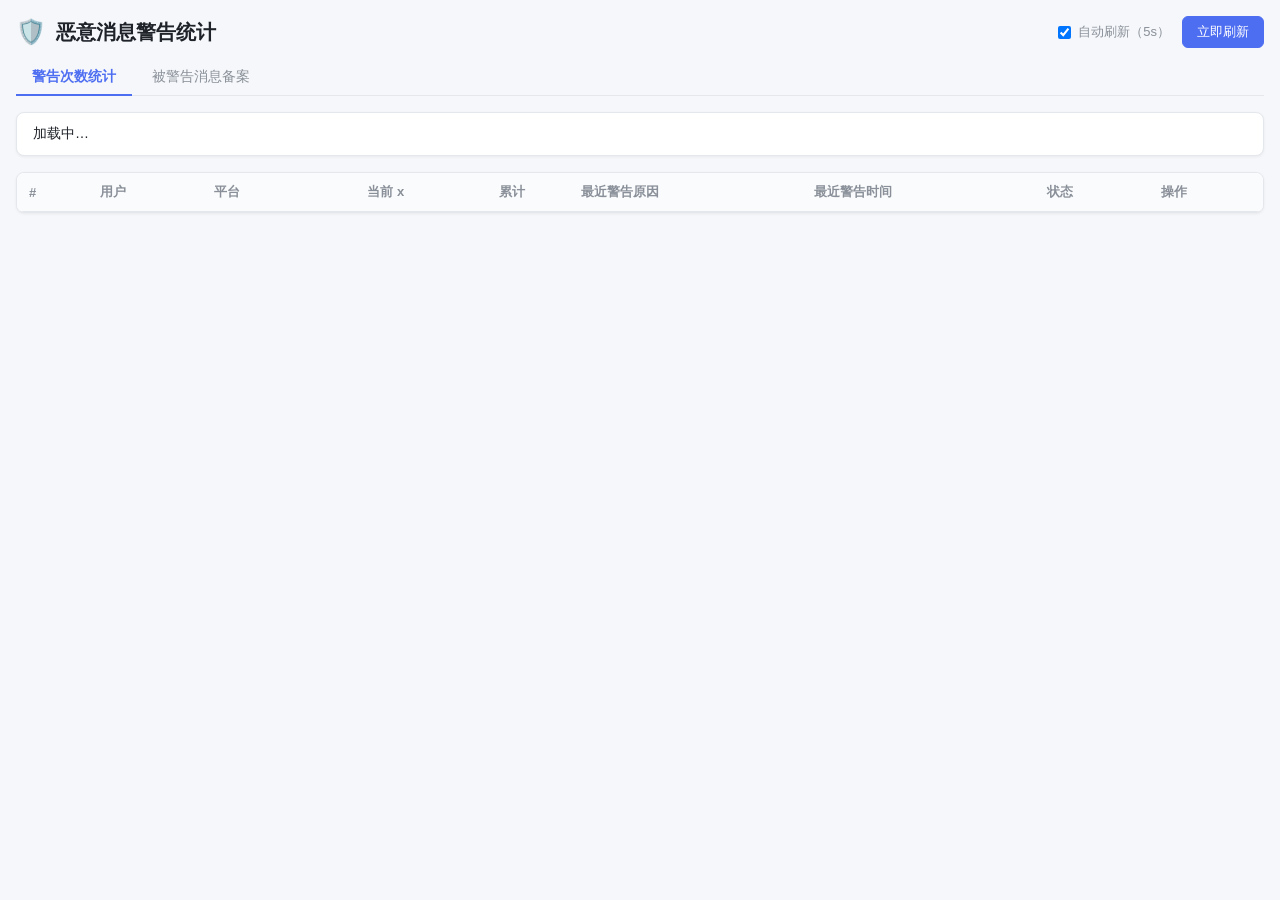
==== pages/stats/index.html @ 786b1534 "Add files via upload" ====
<!doctype html>
<html lang="zh-CN">
  <head>
    <meta charset="utf-8" />
    <meta name="viewport" content="width=device-width, initial-scale=1" />
    <title>恶意消息警告统计</title>
    <link rel="stylesheet" href="./style.css" />
  </head>
  <body>
    <header class="topbar">
      <div class="title">
        <span class="logo">🛡️</span>
        <h1>恶意消息警告统计</h1>
      </div>
      <div class="actions">
        <label class="auto">
          <input id="autoRefresh" type="checkbox" checked />
          自动刷新（5s）
        </label>
        <button id="refresh" class="btn">立即刷新</button>
      </div>
    </header>

    <nav class="tabs">
      <button class="tab active" data-tab="stats">警告次数统计</button>
      <button class="tab" data-tab="logs">被警告消息备案</button>
    </nav>

    <section class="summary" id="summary">加载中…</section>

    <!-- Tab: 统计 -->
    <section id="pane-stats" class="pane">
      <div class="table-wrap">
        <table id="table">
          <thead>
            <tr>
              <th>#</th>
              <th>用户</th>
              <th>平台</th>
              <th class="num">当前 x</th>
              <th class="num">累计</th>
              <th>最近警告原因</th>
              <th>最近警告时间</th>
              <th>状态</th>
              <th>操作</th>
            </tr>
          </thead>
          <tbody id="tbody"></tbody>
        </table>
      </div>
      <p class="empty" id="empty" hidden>暂无警告记录。</p>
    </section>

    <!-- Tab: 备案 -->
    <section id="pane-logs" class="pane" hidden>
      <div class="table-wrap">
        <table id="logTable">
          <thead>
            <tr>
              <th>#</th>
              <th>时间</th>
              <th>用户</th>
              <th>平台/群</th>
              <th>被警告消息</th>
              <th>判定原因</th>
              <th class="num">x</th>
              <th>禁言</th>
            </tr>
          </thead>
          <tbody id="logTbody"></tbody>
        </table>
      </div>
      <p class="empty" id="logEmpty" hidden>暂无被警告消息备案。</p>
    </section>

    <script type="module" src="./app.js"></script>
  </body>
</html>
---- pages/stats/style.css ----
:root {
  --bg: #f5f7fa;
  --card: #ffffff;
  --border: #e4e7eb;
  --text: #1f2329;
  --muted: #8a9099;
  --primary: #4e6ef2;
  --high: #f0413c;
  --warn: #ff9f19;
  --ok: #34c759;
  --shadow: 0 1px 3px rgba(0, 0, 0, 0.06);
}

* {
  box-sizing: border-box;
}

body {
  margin: 0;
  font-family: -apple-system, "Segoe UI", "PingFang SC", "Microsoft YaHei", sans-serif;
  background: var(--bg);
  color: var(--text);
  padding: 16px;
}

.topbar {
  display: flex;
  align-items: center;
  justify-content: space-between;
  margin-bottom: 12px;
  flex-wrap: wrap;
  gap: 12px;
}

.tabs {
  display: flex;
  gap: 4px;
  margin-bottom: 16px;
  border-bottom: 1px solid var(--border);
}

.tab {
  border: none;
  background: transparent;
  color: var(--muted);
  padding: 8px 16px;
  cursor: pointer;
  font-size: 14px;
  border-bottom: 2px solid transparent;
  margin-bottom: -1px;
  transition: color 0.15s, border-color 0.15s;
}

.tab:hover {
  color: var(--text);
}

.tab.active {
  color: var(--primary);
  border-bottom-color: var(--primary);
  font-weight: 600;
}

.title {
  display: flex;
  align-items: center;
  gap: 10px;
}

.title .logo {
  font-size: 24px;
}

.title h1 {
  font-size: 20px;
  margin: 0;
}

.actions {
  display: flex;
  align-items: center;
  gap: 12px;
}

.auto {
  font-size: 13px;
  color: var(--muted);
  display: flex;
  align-items: center;
  gap: 4px;
  cursor: pointer;
}

.btn {
  border: 1px solid var(--primary);
  background: var(--primary);
  color: #fff;
  padding: 6px 14px;
  border-radius: 6px;
  cursor: pointer;
  font-size: 13px;
  transition: opacity 0.15s;
}

.btn:hover {
  opacity: 0.9;
}

.btn:disabled {
  opacity: 0.5;
  cursor: not-allowed;
}

.btn.small {
  padding: 3px 10px;
  font-size: 12px;
  background: #fff;
  color: var(--primary);
}

.btn.small:hover {
  background: #eef1ff;
}

.summary {
  background: var(--card);
  border: 1px solid var(--border);
  border-radius: 8px;
  padding: 12px 16px;
  margin-bottom: 16px;
  font-size: 14px;
  box-shadow: var(--shadow);
}

.summary b {
  color: var(--primary);
}

.table-wrap {
  background: var(--card);
  border: 1px solid var(--border);
  border-radius: 8px;
  overflow: auto;
  box-shadow: var(--shadow);
}

table {
  width: 100%;
  border-collapse: collapse;
  font-size: 13px;
}

th,
td {
  padding: 10px 12px;
  text-align: left;
  border-bottom: 1px solid var(--border);
  white-space: nowrap;
}

th {
  background: #fafbfc;
  color: var(--muted);
  font-weight: 600;
  position: sticky;
  top: 0;
}

td.num,
th.num {
  text-align: center;
}

td.reason {
  max-width: 220px;
  overflow: hidden;
  text-overflow: ellipsis;
  white-space: nowrap;
}

td.msg {
  max-width: 320px;
  overflow: hidden;
  text-overflow: ellipsis;
  white-space: nowrap;
  font-family: "SFMono-Regular", Consolas, monospace;
  font-size: 12px;
}

.user {
  font-weight: 600;
}

.uid {
  font-size: 11px;
  color: var(--muted);
}

.badge {
  display: inline-block;
  min-width: 28px;
  padding: 2px 8px;
  border-radius: 10px;
  font-weight: 600;
  text-align: center;
}

.badge.zero {
  background: #eef0f2;
  color: var(--muted);
}

.badge.low {
  background: #fff4e5;
  color: #d97706;
}

.badge.high {
  background: #ffeceb;
  color: var(--high);
}

.badge.muted {
  background: #ffeceb;
  color: #fff;
  background: var(--high);
}

.empty {
  text-align: center;
  color: var(--muted);
  padding: 40px;
}

tr:hover td {
  background: #fafbff;
}
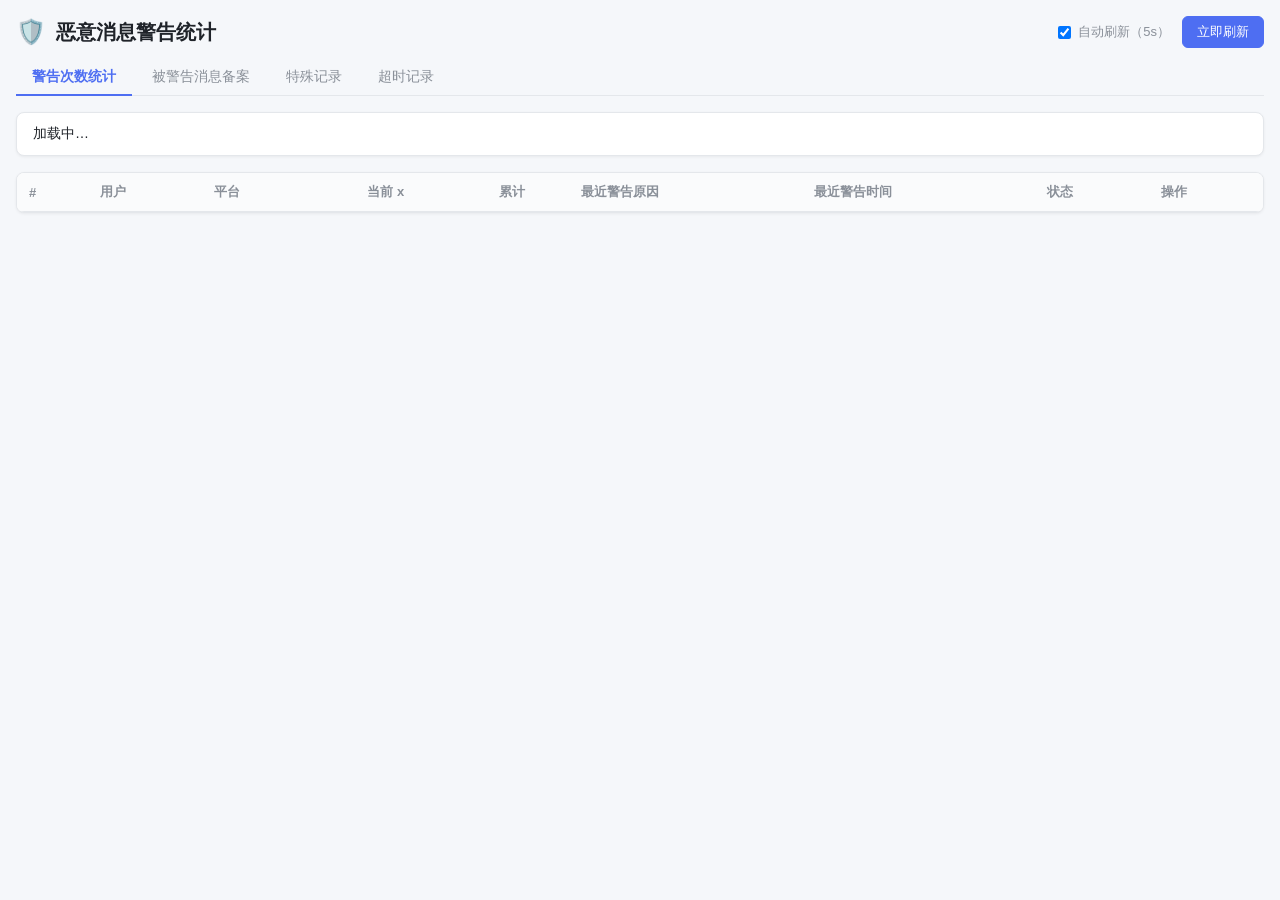
==== commit 1d498d7b: "Update index.html" ====
--- a/pages/stats/index.html
+++ b/pages/stats/index.html
@@ -24,6 +24,8 @@
     <nav class="tabs">
       <button class="tab active" data-tab="stats">警告次数统计</button>
       <button class="tab" data-tab="logs">被警告消息备案</button>
+      <button class="tab" data-tab="special">特殊记录</button>
+      <button class="tab" data-tab="timeout">超时记录</button>
     </nav>
 
     <section class="summary" id="summary">加载中…</section>
@@ -73,6 +75,51 @@
       <p class="empty" id="logEmpty" hidden>暂无被警告消息备案。</p>
     </section>
 
+    <!-- Tab: 特殊记录 -->
+    <section id="pane-special" class="pane" hidden>
+      <div class="summary" id="specialSummary">加载中…</div>
+      <div class="table-wrap">
+        <table id="specialTable">
+          <thead>
+            <tr>
+              <th>#</th>
+              <th>时间</th>
+              <th>用户</th>
+              <th>分类</th>
+              <th>平台/群</th>
+              <th>消息内容</th>
+              <th>特殊原因</th>
+              <th>操作</th>
+            </tr>
+          </thead>
+          <tbody id="specialTbody"></tbody>
+        </table>
+      </div>
+      <p class="empty" id="specialEmpty" hidden>暂无特殊记录。</p>
+    </section>
+
+    <!-- Tab: 超时记录 -->
+    <section id="pane-timeout" class="pane" hidden>
+      <div class="summary" id="timeoutSummary">加载中…</div>
+      <div class="table-wrap">
+        <table id="timeoutTable">
+          <thead>
+            <tr>
+              <th>#</th>
+              <th>原时间</th>
+              <th>归档时间</th>
+              <th>用户</th>
+              <th>平台/群</th>
+              <th>消息内容</th>
+              <th>判定原因</th>
+            </tr>
+          </thead>
+          <tbody id="timeoutTbody"></tbody>
+        </table>
+      </div>
+      <p class="empty" id="timeoutEmpty" hidden>暂无超时记录。</p>
+    </section>
+
     <script type="module" src="./app.js"></script>
   </body>
 </html>
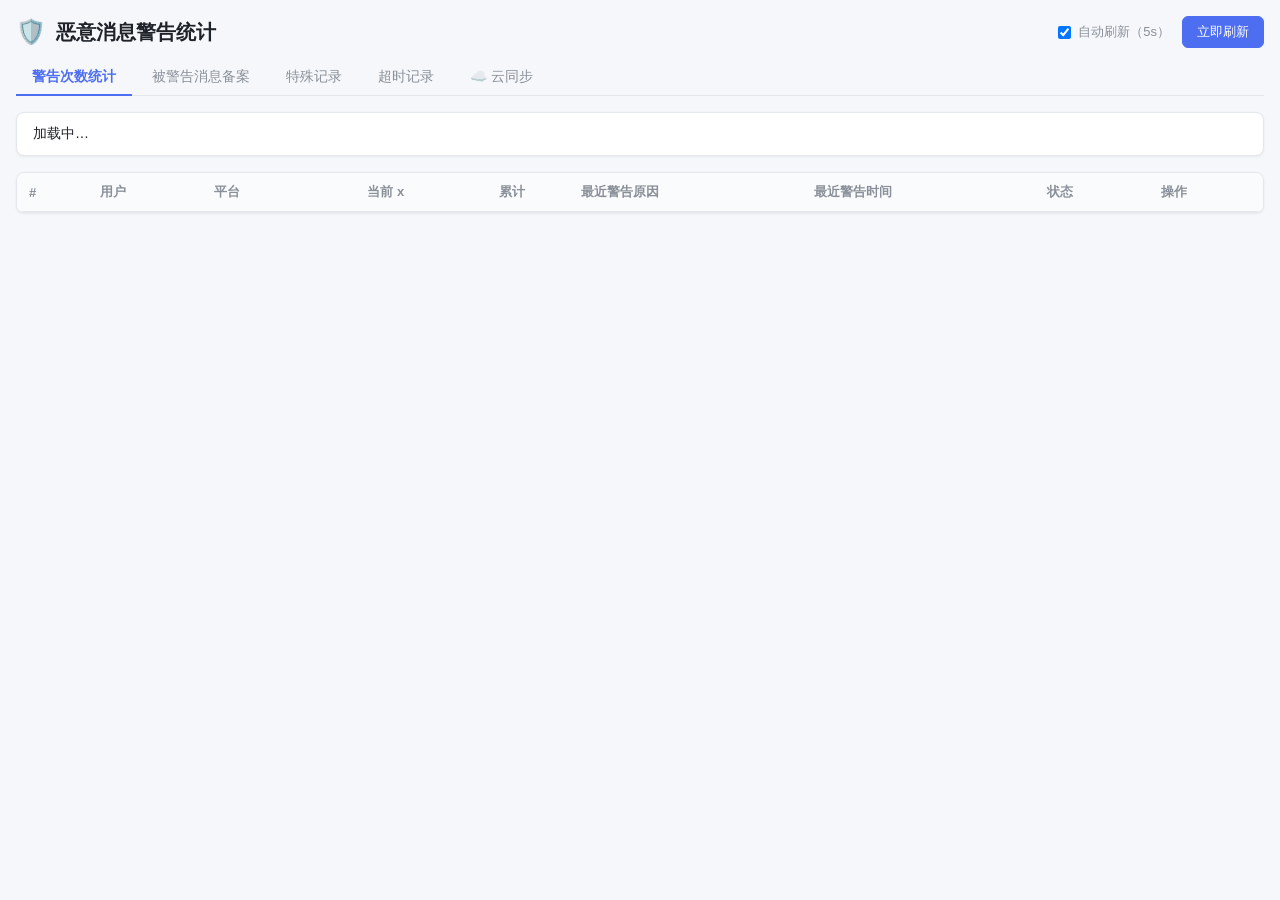
==== commit 30aefb77: "Add files via upload" ====
--- a/pages/stats/index.html
+++ b/pages/stats/index.html
@@ -26,6 +26,7 @@
       <button class="tab" data-tab="logs">被警告消息备案</button>
       <button class="tab" data-tab="special">特殊记录</button>
       <button class="tab" data-tab="timeout">超时记录</button>
+      <button class="tab" data-tab="cloud">☁️ 云同步</button>
     </nav>
 
     <section class="summary" id="summary">加载中…</section>
@@ -120,6 +121,35 @@
       <p class="empty" id="timeoutEmpty" hidden>暂无超时记录。</p>
     </section>
 
+    <!-- Tab: 云同步 -->
+    <section id="pane-cloud" class="pane" hidden>
+      <div class="summary" id="cloudSummary">加载中…</div>
+      <div class="cloud-actions">
+        <button id="cloudSyncBtn" class="btn">🔄 立即同步</button>
+        <button id="cloudUploadBtn" class="btn">📤 上传本地记录</button>
+        <button id="cloudUploadSpecialBtn" class="btn">📤 上传特殊记录</button>
+        <button id="cloudRefreshBtn" class="btn">🔁 刷新状态</button>
+      </div>
+      <div class="table-wrap">
+        <table id="cloudTable">
+          <thead>
+            <tr>
+              <th>#</th>
+              <th>用户</th>
+              <th>平台</th>
+              <th class="num">云端 x</th>
+              <th class="num">云端累计</th>
+              <th>禁言状态</th>
+              <th>最近警告</th>
+              <th>来源 bot</th>
+            </tr>
+          </thead>
+          <tbody id="cloudTbody"></tbody>
+        </table>
+      </div>
+      <p class="empty" id="cloudEmpty" hidden>云端暂无记录，或云同步未启用。</p>
+    </section>
+
     <script type="module" src="./app.js"></script>
   </body>
 </html>
--- a/pages/stats/style.css
+++ b/pages/stats/style.css
@@ -226,6 +226,27 @@
   background: var(--high);
 }
 
+.badge.special {
+  background: #f0e7ff;
+  color: #6b21a8;
+}
+
+.badge.admin {
+  background: #e0f2fe;
+  color: #0369a1;
+  font-size: 11px;
+}
+
+.btn.small.danger {
+  background: #fff;
+  color: var(--high);
+  border-color: var(--high);
+}
+
+.btn.small.danger:hover {
+  background: #fff0f0;
+}
+
 .empty {
   text-align: center;
   color: var(--muted);
@@ -235,3 +256,35 @@
 tr:hover td {
   background: #fafbff;
 }
+
+/* 云同步面板 */
+.cloud-actions {
+  display: flex;
+  gap: 8px;
+  margin-bottom: 16px;
+  flex-wrap: wrap;
+}
+
+.cloud-actions .btn {
+  background: #fff;
+  color: var(--primary);
+  border: 1px solid var(--primary);
+}
+
+.cloud-actions .btn:hover {
+  background: #eef1ff;
+}
+
+.summary code {
+  background: #eef0f3;
+  color: #1f2329;
+  padding: 1px 6px;
+  border-radius: 4px;
+  font-family: "SFMono-Regular", Consolas, monospace;
+  font-size: 12px;
+}
+
+.summary small {
+  color: var(--muted);
+  font-size: 11px;
+}
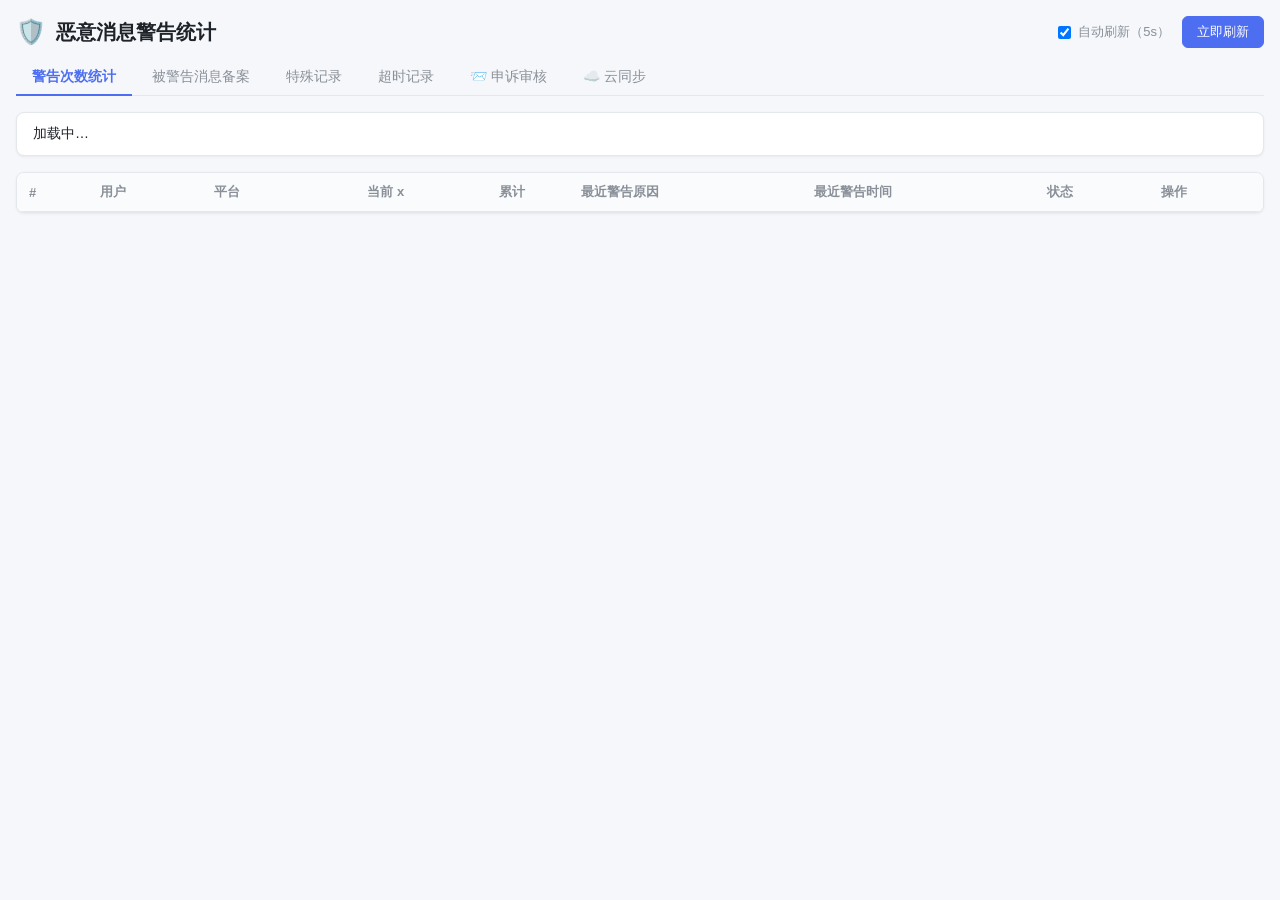
==== commit 859012de: "Add files via upload" ====
--- a/pages/stats/index.html
+++ b/pages/stats/index.html
@@ -26,6 +26,7 @@
       <button class="tab" data-tab="logs">被警告消息备案</button>
       <button class="tab" data-tab="special">特殊记录</button>
       <button class="tab" data-tab="timeout">超时记录</button>
+      <button class="tab" data-tab="appeals">📨 申诉审核</button>
       <button class="tab" data-tab="cloud">☁️ 云同步</button>
     </nav>
 
@@ -68,6 +69,7 @@
               <th>判定原因</th>
               <th class="num">x</th>
               <th>禁言</th>
+              <th>操作</th>
             </tr>
           </thead>
           <tbody id="logTbody"></tbody>
@@ -119,6 +121,42 @@
         </table>
       </div>
       <p class="empty" id="timeoutEmpty" hidden>暂无超时记录。</p>
+    </section>
+
+    <!-- Tab: 申诉审核 -->
+    <section id="pane-appeals" class="pane" hidden>
+      <div class="summary" id="appealsSummary">加载中…</div>
+      <div class="appeals-toolbar">
+        <label class="auto">
+          状态筛选：
+          <select id="appealStatusFilter">
+            <option value="">全部</option>
+            <option value="pending_review" selected>待审核</option>
+            <option value="approved">已通过</option>
+            <option value="rejected">已拒绝</option>
+            <option value="auto_revoked">已自动撤回</option>
+          </select>
+        </label>
+        <button id="appealRefreshBtn" class="btn small">🔄 刷新</button>
+      </div>
+      <div class="table-wrap">
+        <table id="appealTable">
+          <thead>
+            <tr>
+              <th>#</th>
+              <th>申诉编号</th>
+              <th>用户</th>
+              <th>申诉消息</th>
+              <th>LLM复核</th>
+              <th>状态</th>
+              <th>创建时间</th>
+              <th>操作</th>
+            </tr>
+          </thead>
+          <tbody id="appealTbody"></tbody>
+        </table>
+      </div>
+      <p class="empty" id="appealEmpty" hidden>暂无申诉记录。</p>
     </section>
 
     <!-- Tab: 云同步 -->
@@ -128,6 +166,7 @@
         <button id="cloudSyncBtn" class="btn">🔄 立即同步</button>
         <button id="cloudUploadBtn" class="btn">📤 上传本地记录</button>
         <button id="cloudUploadSpecialBtn" class="btn">📤 上传特殊记录</button>
+        <button id="cloudDedupBtn" class="btn">🧹 去重</button>
         <button id="cloudRefreshBtn" class="btn">🔁 刷新状态</button>
       </div>
       <div class="table-wrap">
@@ -150,6 +189,43 @@
       <p class="empty" id="cloudEmpty" hidden>云端暂无记录，或云同步未启用。</p>
     </section>
 
+    <!-- Toast 容器（屏幕中间正上方） -->
+    <div id="toastBox" class="toast-box"></div>
+
+    <!-- 自定义确认对话框 -->
+    <div id="confirmModal" class="modal-overlay">
+      <div class="modal-box">
+        <p id="confirmText" class="modal-text"></p>
+        <div class="modal-actions">
+          <button id="confirmCancel" class="btn small">取消</button>
+          <button id="confirmOk" class="btn">确认</button>
+        </div>
+      </div>
+    </div>
+
+    <!-- 自定义输入对话框（用于误判撤回理由输入） -->
+    <div id="promptModal" class="modal-overlay">
+      <div class="modal-box">
+        <p id="promptText" class="modal-text"></p>
+        <input id="promptInput" type="text" class="modal-input" />
+        <div class="modal-actions">
+          <button id="promptCancel" class="btn small">取消</button>
+          <button id="promptOk" class="btn">确认</button>
+        </div>
+      </div>
+    </div>
+
+    <!-- 用户警告详情弹窗 -->
+    <div id="userLogsModal" class="modal-overlay">
+      <div class="modal-box modal-box-wide">
+        <div class="modal-header">
+          <h3 id="userLogsTitle">警告详情</h3>
+          <button id="userLogsClose" class="btn small">✕ 关闭</button>
+        </div>
+        <div id="userLogsBody" class="user-logs-body">加载中…</div>
+      </div>
+    </div>
+
     <script type="module" src="./app.js"></script>
   </body>
 </html>
--- a/pages/stats/style.css
+++ b/pages/stats/style.css
@@ -237,6 +237,65 @@
   font-size: 11px;
 }
 
+/* 已撤回标记 */
+.badge.revoked {
+  background: #fff3cd;
+  color: #856404;
+  font-size: 11px;
+}
+
+/* 申诉状态徽章 */
+.badge.approved {
+  background: #e0e7ff;
+  color: var(--primary);
+}
+
+.badge.auto-revoked {
+  background: #e6f9ec;
+  color: #1f8a4c;
+}
+
+/* 申诉编号（等宽小标签） */
+.appeal-id {
+  background: #eef0f3;
+  color: var(--text);
+  padding: 1px 6px;
+  border-radius: 4px;
+  font-family: "SFMono-Regular", Consolas, monospace;
+  font-size: 12px;
+}
+
+/* 已撤回记录行：灰显 */
+tr.revoked-row td {
+  opacity: 0.55;
+  background: #fafafa;
+}
+
+tr.revoked-row:hover td {
+  background: #f4f4f4;
+}
+
+.revoke-reason {
+  margin-top: 4px;
+  font-size: 11px;
+  color: #856404;
+  font-style: italic;
+  max-width: 280px;
+  white-space: nowrap;
+  overflow: hidden;
+  text-overflow: ellipsis;
+}
+
+/* 已撤回按钮禁用样式 */
+.btn.small:disabled,
+.btn.small[disabled] {
+  background: #f0f0f0;
+  color: var(--muted);
+  border-color: var(--border);
+  cursor: not-allowed;
+  opacity: 0.6;
+}
+
 .btn.small.danger {
   background: #fff;
   color: var(--high);
@@ -273,6 +332,30 @@
 
 .cloud-actions .btn:hover {
   background: #eef1ff;
+}
+
+/* 申诉审核工具栏 */
+.appeals-toolbar {
+  display: flex;
+  gap: 12px;
+  margin-bottom: 16px;
+  align-items: center;
+  flex-wrap: wrap;
+}
+
+.appeals-toolbar select {
+  padding: 4px 8px;
+  border: 1px solid var(--border);
+  border-radius: 6px;
+  font-size: 13px;
+  background: var(--card);
+  color: var(--text);
+  cursor: pointer;
+}
+
+.appeals-toolbar select:focus {
+  outline: none;
+  border-color: var(--primary);
 }
 
 .summary code {
@@ -288,3 +371,200 @@
   color: var(--muted);
   font-size: 11px;
 }
+
+/* ---- Toast 按键反馈（屏幕中间正上方，持续 3 秒） ---- */
+.toast-box {
+  position: fixed;
+  top: 16px;
+  left: 50%;
+  transform: translateX(-50%);
+  z-index: 10000;
+  display: flex;
+  flex-direction: column;
+  gap: 8px;
+  align-items: center;
+  pointer-events: none;
+}
+
+.toast {
+  background: #1f2329;
+  color: #fff;
+  padding: 10px 20px;
+  border-radius: 8px;
+  font-size: 14px;
+  box-shadow: 0 4px 16px rgba(0, 0, 0, 0.25);
+  opacity: 0;
+  transform: translateY(-20px);
+  transition: opacity 0.3s ease, transform 0.3s ease;
+  max-width: 80vw;
+  text-align: center;
+  pointer-events: auto;
+}
+
+.toast.show {
+  opacity: 1;
+  transform: translateY(0);
+}
+
+.toast-info {
+  background: #1f2329;
+}
+
+.toast-ok {
+  background: var(--ok);
+}
+
+.toast-error {
+  background: var(--high);
+}
+
+/* ---- 自定义模态对话框 ---- */
+.modal-overlay {
+  position: fixed;
+  inset: 0;
+  background: rgba(0, 0, 0, 0.45);
+  display: none;
+  align-items: center;
+  justify-content: center;
+  z-index: 10001;
+}
+
+.modal-overlay.show {
+  display: flex;
+}
+
+.modal-box {
+  background: var(--card);
+  border-radius: 10px;
+  padding: 24px 28px;
+  min-width: 320px;
+  max-width: 90vw;
+  box-shadow: 0 8px 32px rgba(0, 0, 0, 0.2);
+}
+
+.modal-text {
+  margin: 0 0 16px 0;
+  font-size: 15px;
+  color: var(--text);
+  line-height: 1.5;
+}
+
+.modal-input {
+  width: 100%;
+  padding: 8px 12px;
+  border: 1px solid var(--border);
+  border-radius: 6px;
+  font-size: 14px;
+  margin-bottom: 16px;
+  box-sizing: border-box;
+}
+
+.modal-input:focus {
+  outline: none;
+  border-color: var(--primary);
+}
+
+.modal-actions {
+  display: flex;
+  justify-content: flex-end;
+  gap: 10px;
+}
+
+/* ---- 用户警告详情弹窗（宽版） ---- */
+.modal-box-wide {
+  min-width: 480px;
+  max-width: min(800px, 92vw);
+  max-height: 80vh;
+  display: flex;
+  flex-direction: column;
+}
+
+.modal-header {
+  display: flex;
+  align-items: center;
+  justify-content: space-between;
+  margin-bottom: 14px;
+  padding-bottom: 10px;
+  border-bottom: 1px solid var(--border);
+}
+
+.modal-header h3 {
+  margin: 0;
+  font-size: 16px;
+  color: var(--text);
+}
+
+.user-logs-body {
+  overflow-y: auto;
+  max-height: calc(80vh - 80px);
+  padding-right: 4px;
+}
+
+.user-logs-summary {
+  font-size: 13px;
+  color: var(--muted);
+  margin-bottom: 10px;
+}
+
+.user-logs-list {
+  display: flex;
+  flex-direction: column;
+  gap: 10px;
+}
+
+.log-entry {
+  background: var(--card);
+  border: 1px solid var(--border);
+  border-radius: 8px;
+  padding: 10px 12px;
+  font-size: 13px;
+  line-height: 1.6;
+}
+
+.log-entry.revoked-entry {
+  opacity: 0.6;
+  background: var(--bg);
+}
+
+.log-entry .log-time {
+  color: var(--muted);
+  font-size: 12px;
+  margin-bottom: 4px;
+  display: flex;
+  align-items: center;
+  gap: 6px;
+  flex-wrap: wrap;
+}
+
+.log-entry .log-message,
+.log-entry .log-reason {
+  word-break: break-all;
+  margin: 2px 0;
+}
+
+.log-entry .log-meta {
+  color: var(--muted);
+  font-size: 12px;
+  margin-top: 4px;
+}
+
+/* 可点击用户名 */
+.user.clickable {
+  cursor: pointer;
+  color: var(--primary);
+  text-decoration: none;
+  transition: color 0.15s;
+}
+
+.user.clickable:hover {
+  text-decoration: underline;
+}
+
+.btn.danger {
+  background: var(--high);
+  border-color: var(--high);
+}
+
+.btn.danger:hover {
+  opacity: 0.9;
+}
